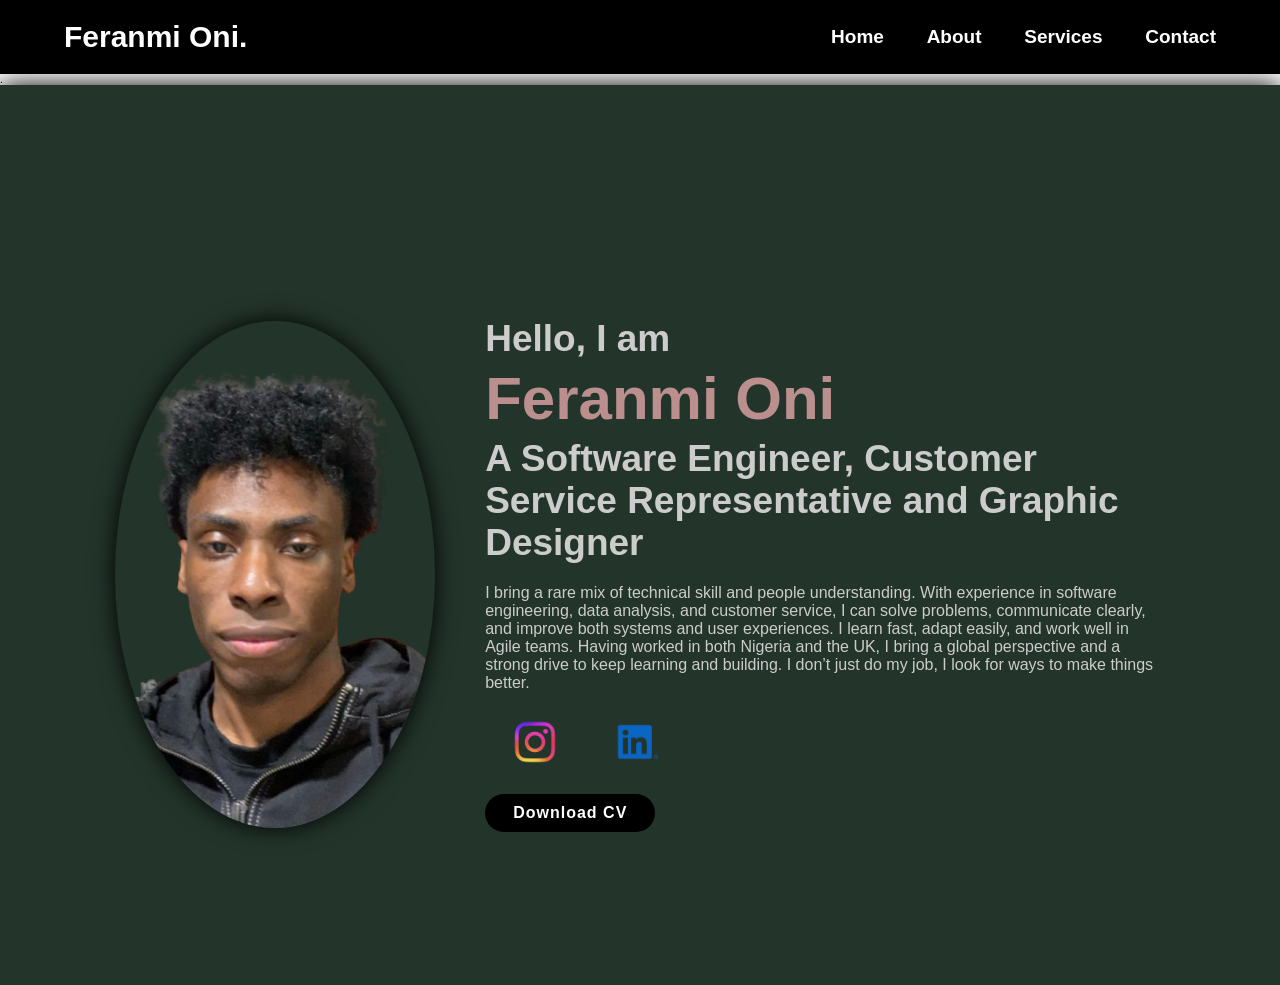
==== index.html @ fa72365d "Add files via upload" ====
<!DOCTYPE html>
<html>
<head>
        <meta charset="UTF-8">
        <meta name ="viewport" content="width=device-width, initial-scale=1.0">
        <link rel="stylesheet" href="style.css">
        <title>Feranmi Oni - Portfolio</title>        
</head>
<body>

        <!-- Header Section Code -->

        <header class="header">
            <a href="#home" class="logo">Feranmi Oni.</a>

            


            <nav class="navbar">
                <a href="index.html">Home</a>
                <a href="about.html">About</a>
                <a href="services.html">Services</a>
                <a href="contact.html">Contact</a>

            </nav>
        </header>


        <!-- Home Section Code -->

        <div class="#">
                    <span>.</span>
                </div>
        <section class="home" id="home">
            <div class="home-img">
                <img src="assets/Profile2.png" alt="Profile Image">
            </div>

            <div class="home-content">
                <h3>Hello, I am</h3>
                <h1>Feranmi Oni</h1>
                <h3>A Software Engineer, Customer Service Representative and Graphic Designer</h3>
                <p>I bring a rare mix of technical skill and people understanding. With experience in software engineering, data analysis, and customer service, I can solve problems,
                     communicate clearly, and improve both systems and user experiences. I learn fast, adapt easily, and work well in Agile teams. Having worked in both Nigeria and the UK,
                     I bring a global perspective and a strong drive to keep learning and building. I don’t just do my job, I look for ways to make things better.</p>

                <div>

                    <a href="https://www.instagram.com/feranmi-oni"><img src="assets/insta.png" width="100" alt="Instagram logo"></a>
                    <a href="https://www.linkedin.com/in/feranmi-oni/"><img src="assets/linkedin.png" width="100" alt="linkedin logo"></a>
                    

                </div>
                <a href="https://drive.google.com/file/d/1m-S6PA2ul9o18L3VUpeV00S40tJZA5O9/view?usp=sharing" class="btn">Download CV</a>
            </div>

        </section>


        



        


       

</body>
</html>
---- style.css ----
* {
    margin: 0;
    padding: 0;
    box-sizing: border-box;
    text-decoration: none;
    border: none;
    outline: none;
    scroll-behavior: smooth;
    font-family: sans-serif;
}

:root {
    --bg-color: #fff;
    --snd-bg-color: #d5fdf9;
    --text-color: #000;
    --main-color: #000000;
}

html {
    font-size: 62.5%;
    overflow-x: hidden;
}

body {
    background: var(--bg-color);
    color: var(--text-color);
}

section {
    min-height: 100vh;
    padding: 10rem 9% 2rem;

}

/* Header Section Code */

.header { 
    top: 0;
    right: 0;
    z-index: 1000;
    display: flex;
    align-items: center;
    justify-content: space-between;
    padding: 2rem 5%;
    background: var(--main-color);
    backdrop-filter: blur(10px);
    transition: all 0.5s ease;
}

.logo {
    font-size: 3rem;
    color: var(--bg-color);
    font-weight: 700;
    cursor: pointer;
    transition: 0.3s ease;

}

.logo:hover {
    transform: scale(1.05);
}

.navbar a {
    font-size: 1.9rem;
    color: var(--bg-color);
    margin-left: 4rem;
    font-weight: 700;
    transition: 0.3s ease;    
}

.navbar a:hover,
.navbar a.active {
    color: var(--text-color);
}

#menu-icon {
    font-size: 3.6rem;
    color: var(--bg-color);
    cursor: pointer;
    display: none;
}

/* Home Section Code */

.home {
    display: flex;
    justify-content: center;
    align-items: center;
    background-color: rgb(35, 53, 43);
    box-shadow: 0 0 25px var(--main-color);
}

.home-img img {
    width: 25vw;
    border-radius: 50%;
    box-shadow: 0 0 25px var(--main-color);
    cursor: pointer;
    animation: floatImage 4s ease-in-out infinite;
    transition: 0.4s ease;
}

.home-img img:hover {
    box-shadow: 0 0 25px var(--main-color); 
}

@keyframes floatImage {
    0% {
        transform: translateY(0);
    }
    50% {
        transform: translateY(-2.4rem);
    }
    100% {
        transform: translateY(0);
    }
}

.home-content {
    margin-left: 5rem;
}

.home-content h3 {
    font-size: 3.7rem;
    font-weight: 700;
    color: #ccc;
}

.home-content h3:nth-of-type(2) {
    margin-bottom: 2rem;
}

span {
    color: var(--main-color)
}

.home-content h1 {
    font-size: 6rem;
    font-weight: 700;
    line-height: 1.3;
    color: rosybrown;
}

.home-content p {
    font-size: 1.6rem;
    color: #ccc;
}

.btn {
    display: inline-block;
    padding: 1rem 2.8rem;
    background: var(--main-color);
    border-radius: 4rem;
    box-shadow: none;
    font-size: 1.6rem;
    color: var(--bg-color);
    letter-spacing: 0.1rem;
    font-weight: 600;
    transition: 0.3s ease;
}

.btn:hover {
    box-shadow: 0 0 1.6rem var(--main-color);
}


/* About Section Code */

.about {
    background-color: rgb(35, 53, 43);
    box-shadow: 0 0 1.6rem var(--main-color);
    padding-top: 50px
}


.about-content h1{
    color: #ccc;

}

.about-img img {
     width: 25vw;
    border-radius: 10%;
    box-shadow: 0 0 25px var(--main-color);
    cursor: pointer;
}



.about-h1 h1{

     margin-top: 50px;
     
}




/*Services Section Code*/

.image-container {
  display: flex;
  gap: 20px;
  justify-content: center;
  text-align: center;
}

.image-box {
  text-decoration: none;
  color: #000;
  width: 200px;
  overflow: hidden;
}
.image-box p {
  font-size: 18px; /* increase this value */
}
.image-box img {
  width: 100%;
  border-radius: 8px;
  transition: transform 0.3s ease;
}

.image-box:hover img {
  transform: scale(1.15);
}





/*Contact Section Code*/

.contact {
     background-color: rgb(35, 53, 43);
    box-shadow: 0 0 1.6rem var(--main-color);

    color: #ccc;


  margin: auto;
  text-align: center;
}



.contact form {
  display: flex;
  flex-direction: column;
  gap: 1rem;
}

.contact input,
.contact textarea {
  padding: 12px;
  border-radius: 6px;
  border: 1px solid #ccc;
}

.contact button {
  padding: 12px;
  background: #2a5298;
  color: white;
  border: none;
  border-radius: 6px;
  cursor: pointer;
}
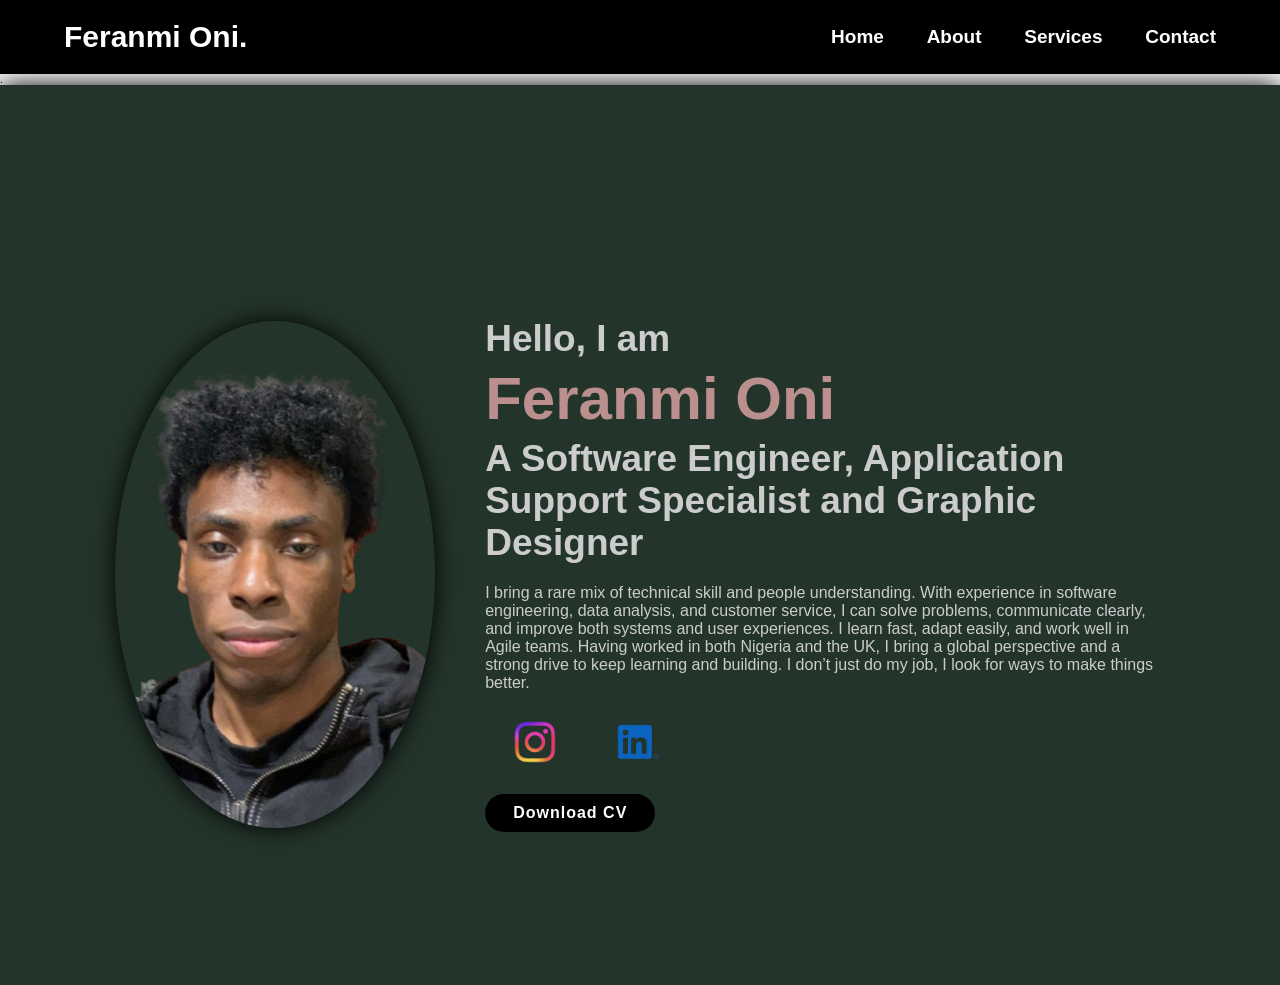
==== commit 78e36871: "Revise job title and clean up index.html Updated job title in the home section and removed unnecessa" ====
--- a/index.html
+++ b/index.html
@@ -39,7 +39,7 @@
             <div class="home-content">
                 <h3>Hello, I am</h3>
                 <h1>Feranmi Oni</h1>
-                <h3>A Software Engineer, Customer Service Representative and Graphic Designer</h3>
+                <h3>A Software Engineer, Application Support Specialist and Graphic Designer</h3>
                 <p>I bring a rare mix of technical skill and people understanding. With experience in software engineering, data analysis, and customer service, I can solve problems,
                      communicate clearly, and improve both systems and user experiences. I learn fast, adapt easily, and work well in Agile teams. Having worked in both Nigeria and the UK,
                      I bring a global perspective and a strong drive to keep learning and building. I don’t just do my job, I look for ways to make things better.</p>
@@ -67,4 +67,4 @@
        
 
 </body>
-</html>+</html>
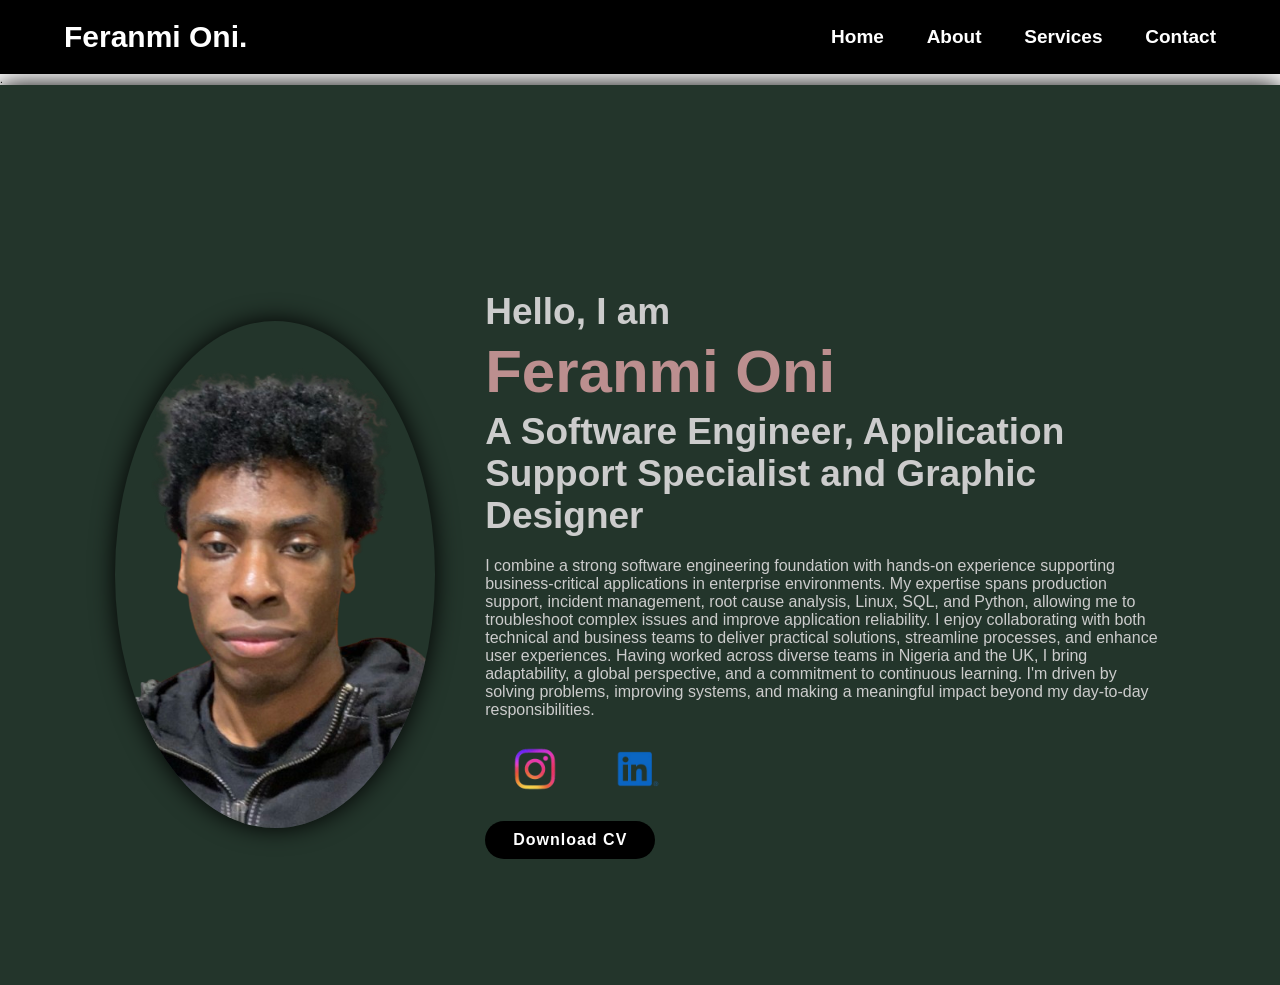
==== commit 5a4ea39c: "Revise portfolio content and improve descriptions Updated the home section content and enhanced the " ====
--- a/index.html
+++ b/index.html
@@ -40,9 +40,10 @@
                 <h3>Hello, I am</h3>
                 <h1>Feranmi Oni</h1>
                 <h3>A Software Engineer, Application Support Specialist and Graphic Designer</h3>
-                <p>I bring a rare mix of technical skill and people understanding. With experience in software engineering, data analysis, and customer service, I can solve problems,
-                     communicate clearly, and improve both systems and user experiences. I learn fast, adapt easily, and work well in Agile teams. Having worked in both Nigeria and the UK,
-                     I bring a global perspective and a strong drive to keep learning and building. I don’t just do my job, I look for ways to make things better.</p>
+                <p>I combine a strong software engineering foundation with hands-on experience supporting business-critical applications in enterprise environments. My expertise spans production support, 
+                        incident management, root cause analysis, Linux, SQL, and Python, allowing me to troubleshoot complex issues and improve application reliability. I enjoy collaborating with both technical 
+                        and business teams to deliver practical solutions, streamline processes, and enhance user experiences. Having worked across diverse teams in Nigeria and the UK, I bring adaptability,
+                        a global perspective, and a commitment to continuous learning. I'm driven by solving problems, improving systems, and making a meaningful impact beyond my day-to-day responsibilities.</p>
 
                 <div>
 
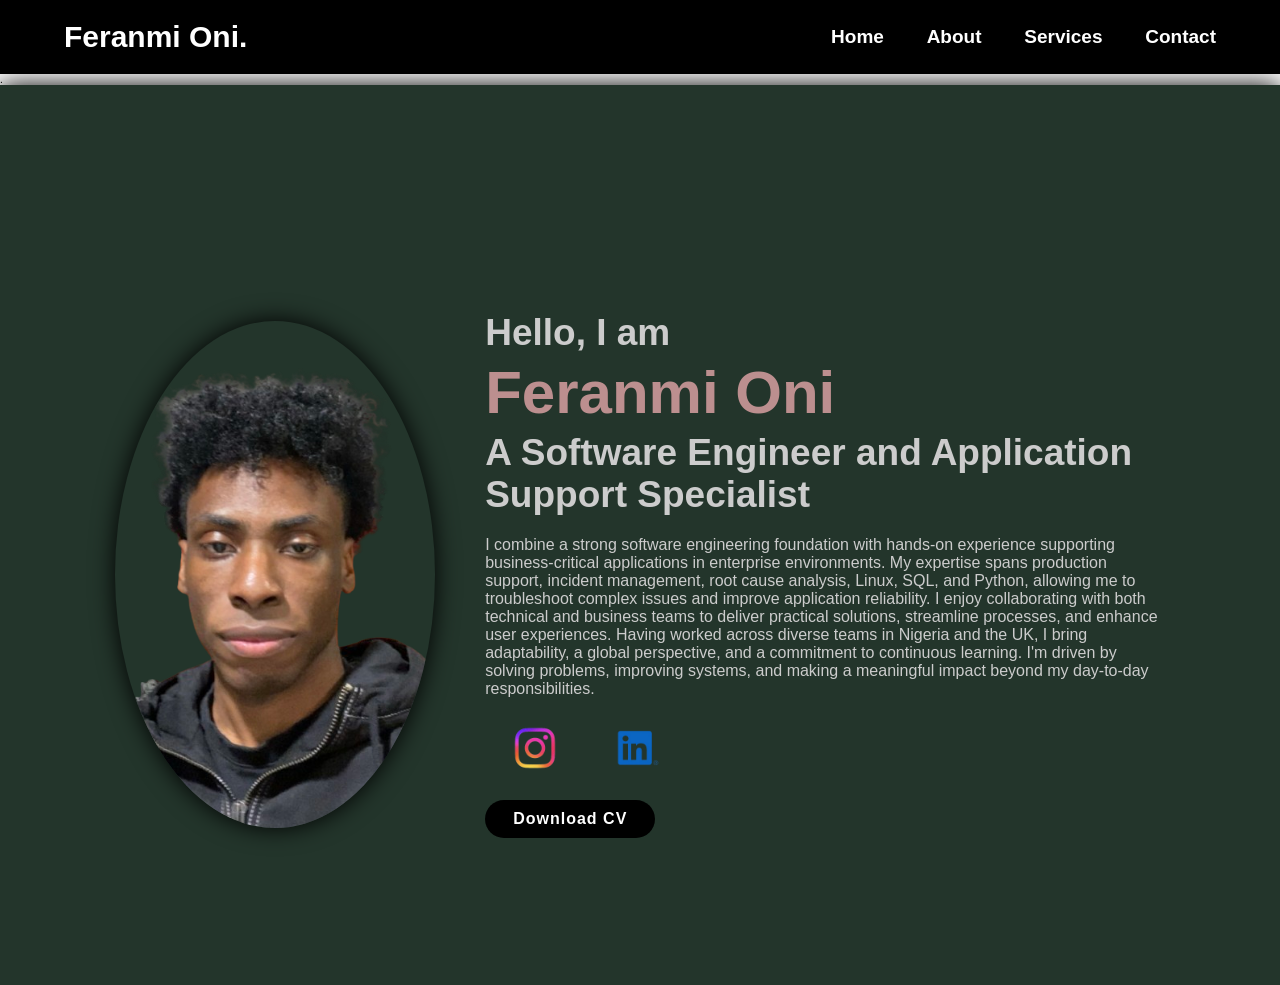
==== commit f1cb4ec1: "Revise index.html for portfolio enhancements Updated the portfolio page with improved content and st" ====
--- a/index.html
+++ b/index.html
@@ -39,7 +39,7 @@
             <div class="home-content">
                 <h3>Hello, I am</h3>
                 <h1>Feranmi Oni</h1>
-                <h3>A Software Engineer, Application Support Specialist and Graphic Designer</h3>
+                <h3>A Software Engineer and Application Support Specialist</h3>
                 <p>I combine a strong software engineering foundation with hands-on experience supporting business-critical applications in enterprise environments. My expertise spans production support, 
                         incident management, root cause analysis, Linux, SQL, and Python, allowing me to troubleshoot complex issues and improve application reliability. I enjoy collaborating with both technical 
                         and business teams to deliver practical solutions, streamline processes, and enhance user experiences. Having worked across diverse teams in Nigeria and the UK, I bring adaptability,
@@ -52,7 +52,7 @@
                     
 
                 </div>
-                <a href="https://drive.google.com/file/d/1m-S6PA2ul9o18L3VUpeV00S40tJZA5O9/view?usp=sharing" class="btn">Download CV</a>
+                <a href="https://drive.google.com/file/d/1m-S6PA2ul9o18L3VUpeV00S40tJZA5O9/view?usp=drive_link" class="btn">Download CV</a>
             </div>
 
         </section>
